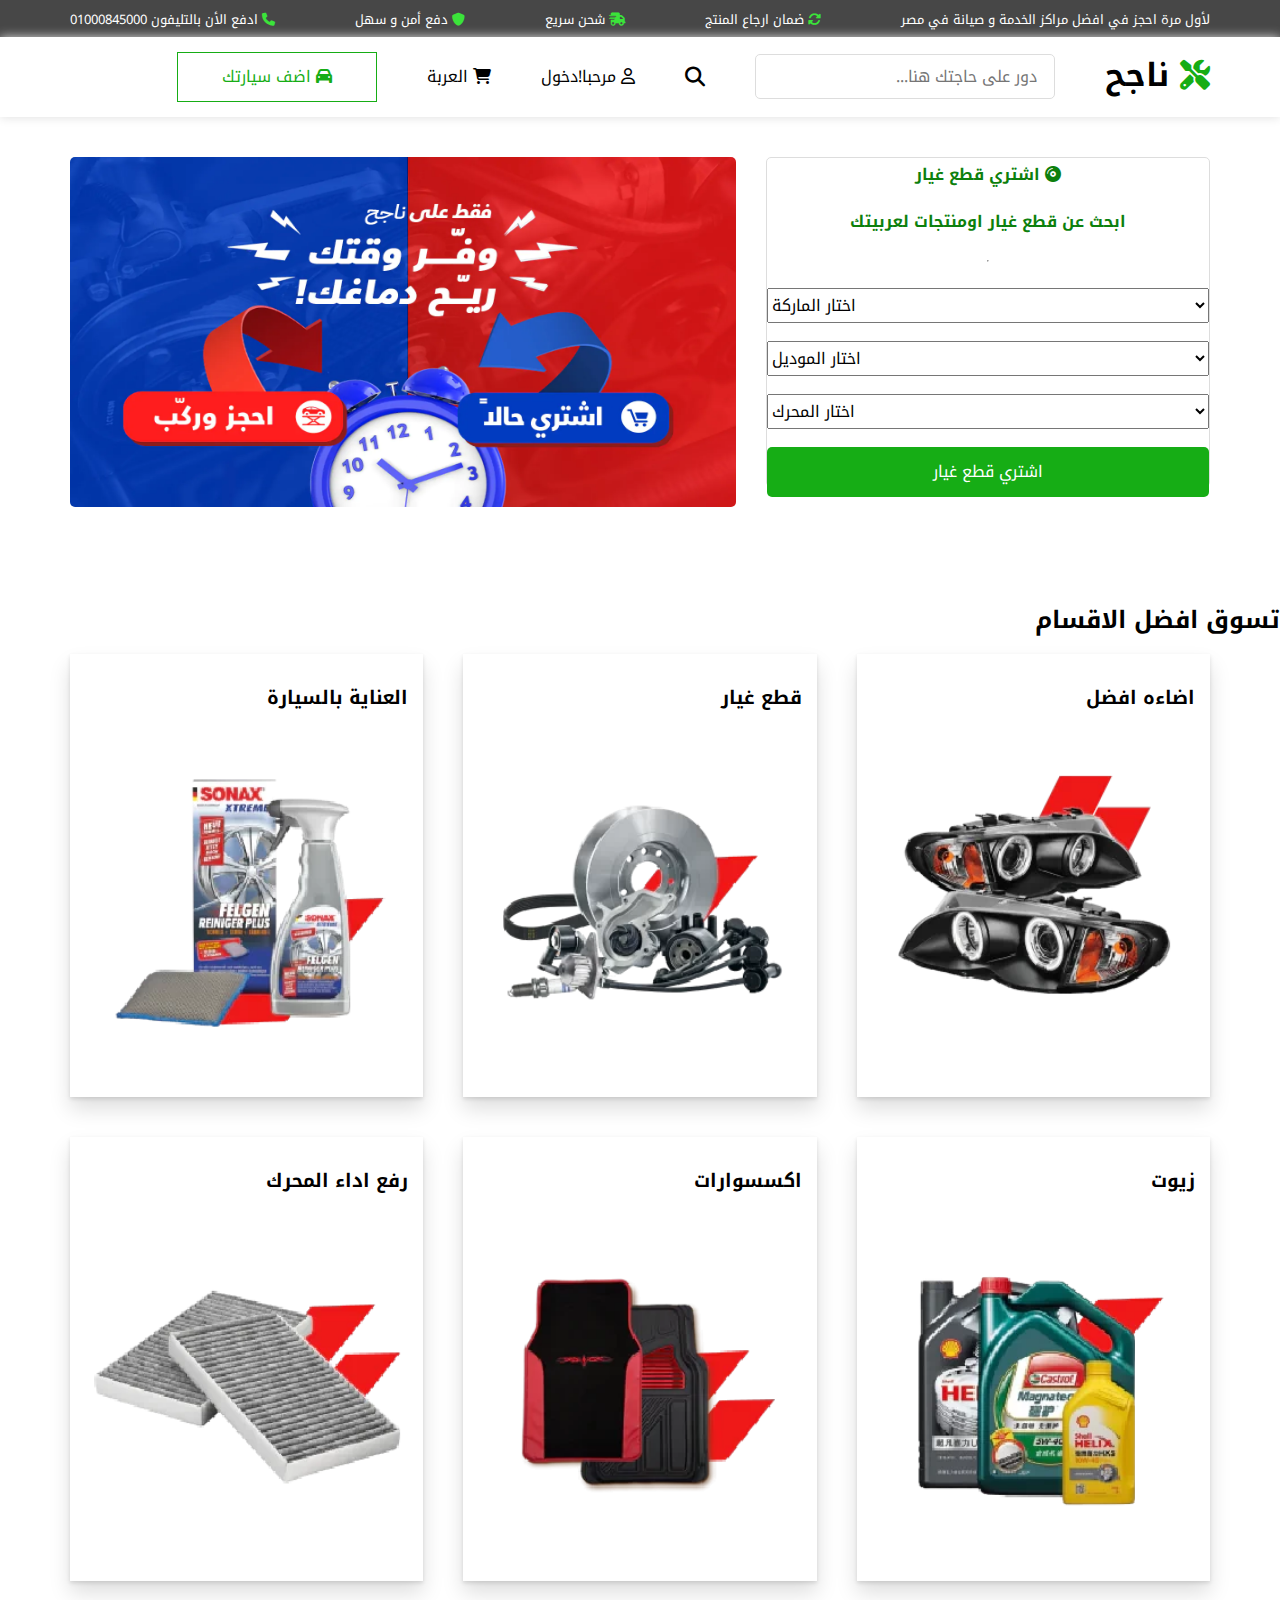
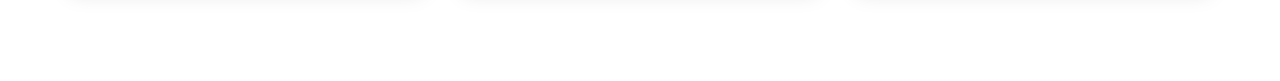
==== index.html @ ff935a99 "first commit" ====
<!DOCTYPE html>
<html lang="en">
  <head>
    <meta charset="UTF-8" />
    <meta name="viewport" content="width=device-width, initial-scale=1.0" />
    <!-- Google-Font -->
    <link rel="preconnect" href="https://fonts.googleapis.com" />
    <link rel="preconnect" href="https://fonts.gstatic.com" crossorigin />
    <link
      href="https://fonts.googleapis.com/css2?family=Noto+Kufi+Arabic:wght@100..900&display=swap"
      rel="stylesheet"
    />
    <!-- Style -->
    <link rel="stylesheet" href="css/Style.css" />
    <!-- FontAsome -->
    <link rel="stylesheet" href="css/all.min.css" />
    <!-- Normalize -->
    <link rel="stylesheet" href="css/normalize.css" />
    <title>Nageh</title>
  </head>
  <body>
    <!-- Start Small header -->
    <div class="small-header">
      <div class="container">
        <div class="support">
          <p>لأول مرة احجز في افضل مراكز الخدمة و صيانة في مصر</p>
          <p class="restore">
            ضمان ارجاع المنتج <i class="fa-solid fa-rotate"></i>
          </p>
          <p class="Fast">شحن سريع <i class="fa-solid fa-truck-fast"></i></p>
          <p class="safe">دفع أمن و سهل <i class="fa-solid fa-shield"></i></p>
          <p class="phone">
            ادفع الأن بالتليفون 01000845000 <i class="fa-solid fa-phone"></i>
          </p>
        </div>
      </div>
    </div>
    <!-- End Small header -->
    <!-- Start header -->
    <div class="header">
      <div class="container">
        <div class="search">
          <div class="So">
            <h1>ناجح <i class="fa-solid fa-screwdriver-wrench"></i></h1>
            <input type="search" placeholder="...دور على حاجتك هنا" />
            <i class="fa-solid fa-magnifying-glass" style="font-size: 20px"></i>
            <p>مرحبا!دخول <i class="fa-regular fa-user"></i></p>
            <p>العربة <i class="fa-solid fa-cart-shopping"></i></p>
            <button>اضف سيارتك <i class="fa-solid fa-car"></i></button>
          </div>
        </div>
      </div>
    </div>
    <!-- End header -->
    <!-- Start section -->
    <div class="section">
      <div class="container">
        <div class="selection">
          <div class="box-1">
            <div class="select">
              <p>اشتري قطع غيار <i class="fa-solid fa-compact-disc"></i></p>
              <p class="title">ابحث عن قطع غيار اومنتجات لعربيتك</p>
              <hr />
              <select name="make" id="">
                <option value>اختار الماركة</option>
                <option value>SKODA</option>
                <option value>VOLKSWAGEN</option>
                <option value>AUDI</option>
                <option value>KODIAC</option>
                <option value>TIGUAN</option>
              </select>
              <select name="model" id="">
                <option value>اختار الموديل</option>
                <option value>2000-2004</option>
                <option value>2005-2008</option>
                <option value>2009-2012</option>
                <option value>2013-2015</option>
                <option value>2016-2018</option>
              </select>
              <select name="Engine" id="">
                <option value>اختار المحرك</option>
                <option value>1600</option>
                <option value>1400</option>
                <option value>2000T</option>
              </select>
              <button>اشتري قطع غيار</button>
            </div>
          </div>
          <div class="box-2">
            <img src="image/tpQ9F20706.jpg.png" alt="" />
          </div>
        </div>
      </div>
    </div>
    <!-- End section -->
    <!-- Start Gallery -->
    <div class="gallery" id="gallery">
      <h2 class="main-title">تسوق افضل الاقسام</h2>
      <div class="container">
        <div class="box">
          <div class="image">
            <h3>اضاءه افضل</h3>
            <a href="products.html"
              ><img decoding="async" src="image/16695.webp" alt=""
            /></a>
          </div>
        </div>
        <div class="box">
          <div class="image">
            <h3>قطع غيار</h3>
            <a href="products.html"
              ><img decoding="async" src="image/16697.webp" alt=""
            /></a>
          </div>
        </div>
        <div class="box">
          <div class="image">
            <h3>العناية بالسيارة</h3>
            <a href="products.html">
              <img decoding="async" src="image/16698.webp" alt="" />
            </a>
          </div>
        </div>
        <div class="box">
          <div class="image">
            <h3>زيوت</h3>
            <a href="products.html">
              <img decoding="async" src="image/16701.webp" alt="" />
            </a>
          </div>
        </div>
        <div class="box">
          <div class="image">
            <h3>اكسسوارات</h3>
            <a href="products.html">
              <img decoding="async" src="image/16700.webp" alt="" />
            </a>
          </div>
        </div>
        <div class="box">
          <div class="image">
            <h3>رفع اداء المحرك</h3>
            <a href="products.html">
              <img decoding="async" src="image/16702.webp" alt="" />
            </a>
          </div>
        </div>
      </div>
    </div>
    <!-- End Gallery -->
  </body>
</html>
---- css/Style.css ----
* {
  -webkit-box-sizing: border-box;
  -moz-box-sizing: border-box;
  box-sizing: border-box;
}
:root {
  --main-color: #16ad15;
  --main-color-alt: #16ad15;
  --main-transition: 0.3s;
  --main-padding-top: 100px;
  --main-padding-bottom: 100px;
  --section-background: #ececec;
}

html {
  scroll-behavior: smooth;
}
body {
  font-family: "Noto Kufi Arabic", sans-serif;
}
a {
  text-decoration: none;
}
ul {
  list-style: none;
  margin: 0;
  padding: 0;
}
.container {
  padding-left: 15px;
  padding-right: 15px;
  margin-left: auto;
  margin-right: auto;
}
/* Small */
@media (min-width: 768px) {
  .container {
    width: 750px;
  }
}
/* Medium */
@media (min-width: 992px) {
  .container {
    width: 970px;
  }
}
/* Large */
@media (min-width: 1200px) {
  .container {
    width: 1170px;
  }
}
/* End-Small header */
.small-header {
  background-color: #474747;
  position: relative;
  height: 37px;
}
.support {
  display: flex;
  flex-wrap: wrap;
  color: white;
  flex-direction: row-reverse;
  justify-content: space-between;
  align-items: center;
  font-size: 13px;
}
.support p {
  cursor: pointer;
  transition: 0.3s;
}
.support i {
  color: #3be33a;
}
@media (max-width: 767px) {
  .restore,
  .Fast,
  .safe,
  .phone {
    display: none;
  }
}
@media (max-width: 767px) {
  .support:first-child {
    width: 100%;
  }
}
.support p:hover {
  color: #3be33a;
  padding-left: 5px;
}
/* End-Small header */
.header {
  position: relative;
  box-shadow: 0 0 10px #ddd;
}
.search {
  display: flex;
  flex-direction: row-reverse;
  justify-content: space-between;
  align-items: center;
}
.So {
  display: flex;
  flex-wrap: wrap;
  flex-direction: row-reverse;
  gap: 10px;
  align-items: center;
  justify-content: space-around;
  gap: 50px;
}
input {
  width: 300px;
  height: 45px;
  border-radius: 5px;
  border: solid 1px #ddd;
}
@media (max-width: 767px) {
  .So input {
    display: none;
  }
}
@media (max-width: 767px) {
  .So {
    gap: 0;
  }
}

::placeholder {
  text-align: right;
}
.So h1 i {
  color: #16ad15;
  font-size: 30px;
}

.So button {
  height: 50px;
  width: 200px;
  color: #16ad15;
  background-color: white;
  border: solid 1px #16ad15;
  transition: 0.3s;
}
@media (max-width: 767px) {
  .So i {
    font-size: 15px;
  }
}
@media (max-width: 767px) {
  .So button {
    font-size: 15px;
    width: 100%;
  }
}
.So button:hover {
  color: white;
  background-color: #16ad15;
}
/* Start Section */
.selection {
  display: flex;
  justify-content: space-around;
  flex-direction: row-reverse;
  align-items: center;
  position: relative;
  margin-top: 40px;
  gap: 30px;
}

img {
  width: 100%;
  height: 350px;
  border-radius: 5px;
}
.box-1 {
  height: 330px;
  border: solid 1px #ddd;
  display: flex;
  flex-direction: column;
  gap: 4px;
  text-align: center;
  width: 40%;
  border-radius: 5px;
}
.box-1 button {
  background-color: #16ad15;
  color: white;
  border: none;
  height: 50px;
  cursor: pointer;
  transition: var(--main-transition);
  line-height: normal;
  border-radius: 5px;
}
.box-1 p {
  margin: 0;
  line-height: 1.5;
}
.box-1 button:hover {
  background-color: #0d800d;
}
.select {
  display: flex;
  flex-direction: column;
  gap: 18px;
  height: -57px;
}
.select p {
  color: #0d800d;
  font-weight: bold;
  margin: 0;
  padding-top: 5px;
}
.box-2 {
  width: 60%;
  height: 330px;
}
@media (max-width: 767px) {
  .selection {
    display: flex;
    flex-direction: column-reverse;
  }
}
@media (max-width: 767px) {
  .box-1 {
    width: 100%;
  }
}
@media (max-width: 767px) {
  .box-2 {
    width: 100%;
  }
}
@media (max-width: 767px) {
  .box-2 img {
    width: 100%;
  }
}
/* End Section */
/* Start Gallery */
.gallery {
  padding-top: var(--main-padding-top);
  padding-bottom: var(--main-padding-bottom);
  position: relative;
  direction: rtl;
}
.gallery .container {
  display: grid;
  grid-template-columns: repeat(auto-fill, minmax(300px, 1fr));
  gap: 40px;
}
.gallery .box {
  padding: 15px;
  background-color: white;
  box-shadow: 0px 12px 20px 0px rgb(0 0 0 / 13%),
    0px 2px 4px 0px rgb(0 0 0 / 12%);
}
.gallery .box .image {
  position: relative;
  overflow: hidden;
}
.gallery .box .image::before {
  content: "";
  position: absolute;
  top: 50%;
  left: 50%;
  transform: translate(-50%, -50%);
  background-color: rgb(255 255 255 / 20%);
  width: 0;
  height: 0;
  opacity: 0;
  z-index: 2;
}
.gallery .box .image:hover::before {
  animation: flashing 0.7s;
}
.gallery .box img {
  max-width: 100%;
  transition: var(--main-transition);
}
.gallery .box .image:hover img {
  transform: rotate(5deg) scale(1.1);
}
/* End Gallery */
/* Start Footer */
.footer {
  background-color: #191919;
  padding: 70px 0 0;
}
@media (max-width: 767px) {
  .footer {
    text-align: center;
  }
}
.footer .container {
  display: grid;
  grid-template-columns: repeat(auto-fill, minmax(250px, 1fr));
  gap: 40px;
}
.footer .box h3 {
  color: white;
  font-size: 50px;
  margin: 0 0 20px;
}
.footer .box .social {
  display: flex;
}
@media (max-width: 767px) {
  .footer .box .social {
    justify-content: center;
  }
}
.footer .box .social li {
  margin-right: 10px;
}
.footer .box .social li a {
  background-color: #474747;
  color: #b9b9b9;
  display: inline-flex;
  justify-content: center;
  align-items: center;
  width: 50px;
  height: 50px;
  font-size: 20px;
  transition: var(--main-transition);
}
.footer .box .social .facebook:hover {
  background-color: #1877f2;
}
.footer .box .social .twitter:hover {
  background-color: #1da1f2;
}
.footer .box .social .youtube:hover {
  background-color: #ff0000;
}
.footer .box .text {
  line-height: 2;
  color: #b9b9b9;
}
.footer .box .links li {
  padding: 15px 0;
  transition: var(--main-transition);
}
.footer .box .links li:not(:last-child) {
  border-bottom: 1px solid #444;
}
.footer .box .links li:hover {
  padding-left: 10px;
}
.footer .box .links li:hover a {
  color: white;
}
.footer .box .links li a {
  color: #b9b9b9;
  transition: var(--main-transition);
}
.footer .box .links li a::before {
  font-family: "Font Awesome 5 Free";
  content: "\F101";
  font-weight: 900;
  margin-right: 10px;
  color: var(--main-color);
}
.footer .box .line {
  display: flex;
  align-items: center;
  color: #b9b9b9;
  margin-bottom: 30px;
}
@media (max-width: 767px) {
  .footer .box .line {
    flex-direction: column;
  }
}
.footer .box .line i {
  font-size: 25px;
  color: var(--main-color);
  margin-right: 10px;
}
@media (max-width: 767px) {
  .footer .box .line i {
    margin-right: 0;
    margin-bottom: 15px;
  }
}
.footer .box .line .info {
  line-height: 1.7;
  flex: 1;
}
.footer .box .line .info span {
  display: block;
}
.footer .footer-gallery img {
  width: 78px;
  border: 3px solid white;
  margin: 2px;
}
.footer .copyright {
  padding: 25px 0;
  text-align: center;
  color: white;
  margin: 50px 0 0;
  border-top: 1px solid #444;
}
/* End Footer */
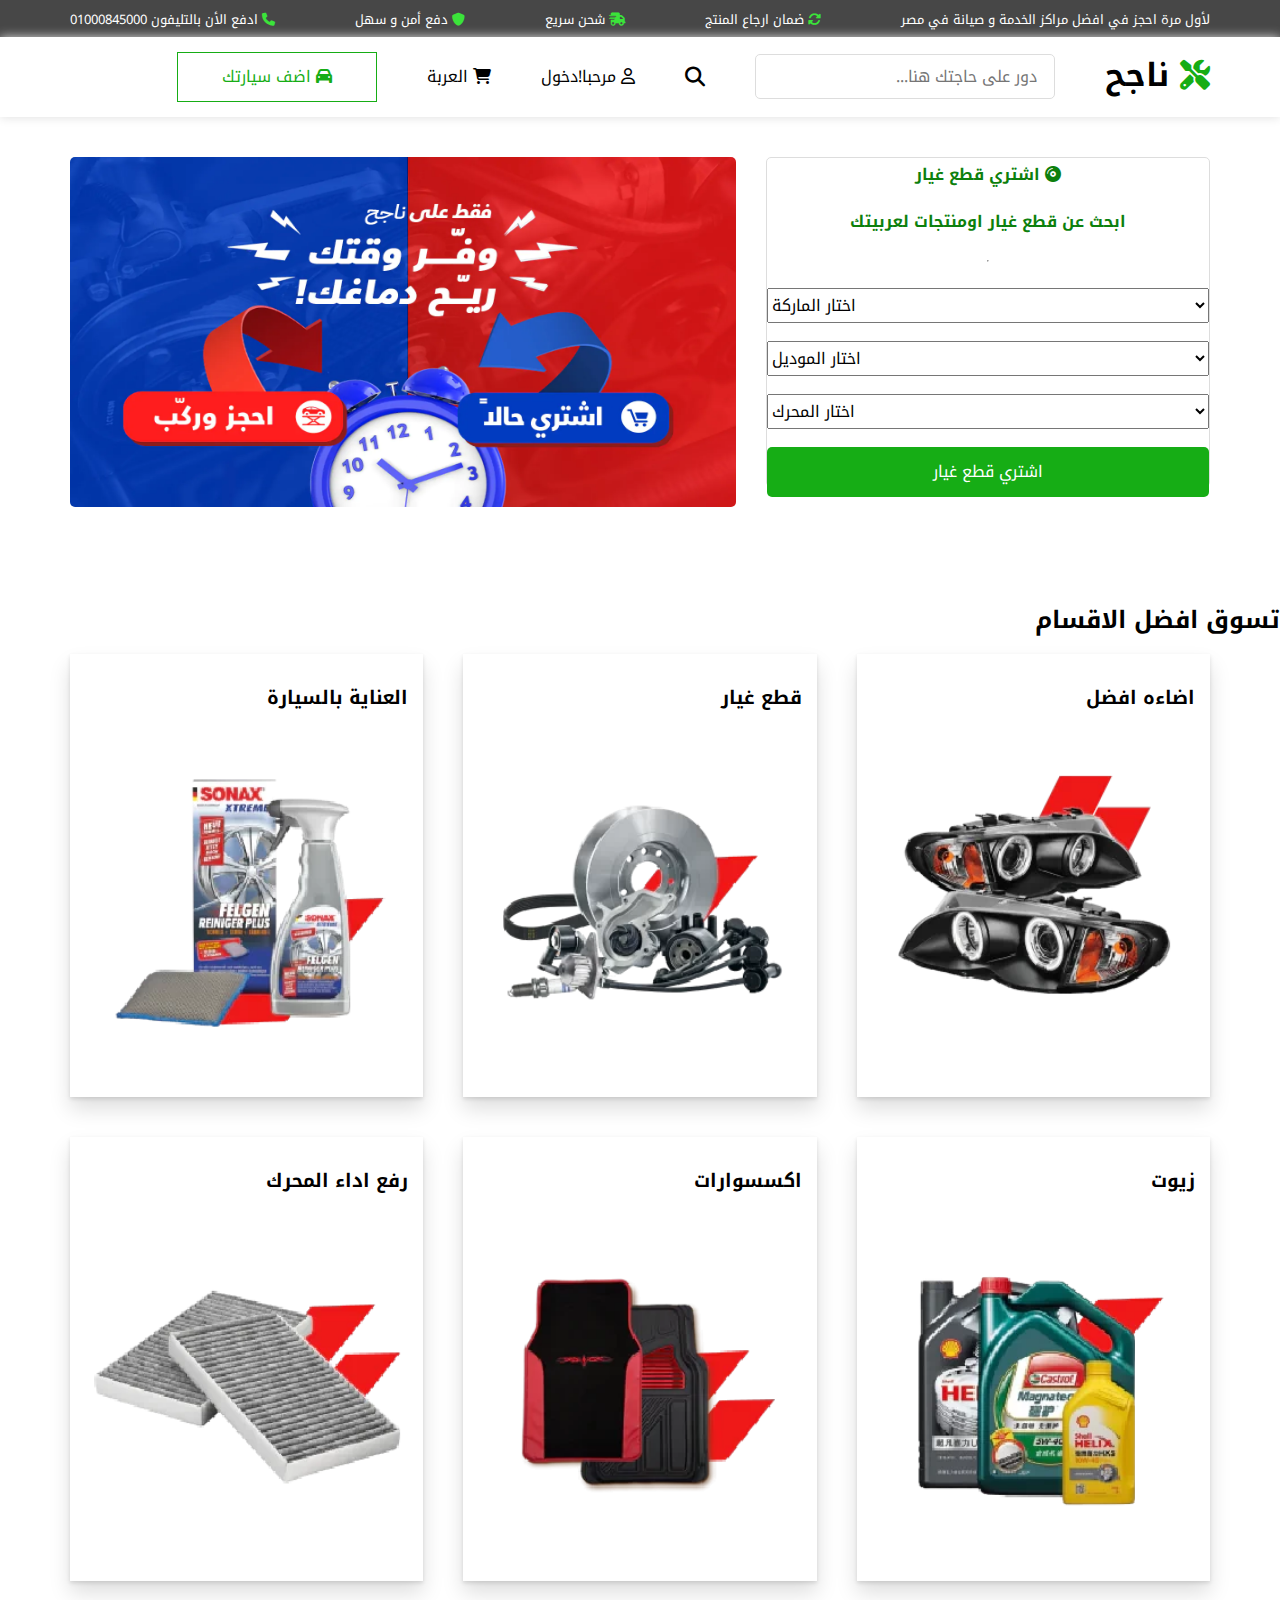
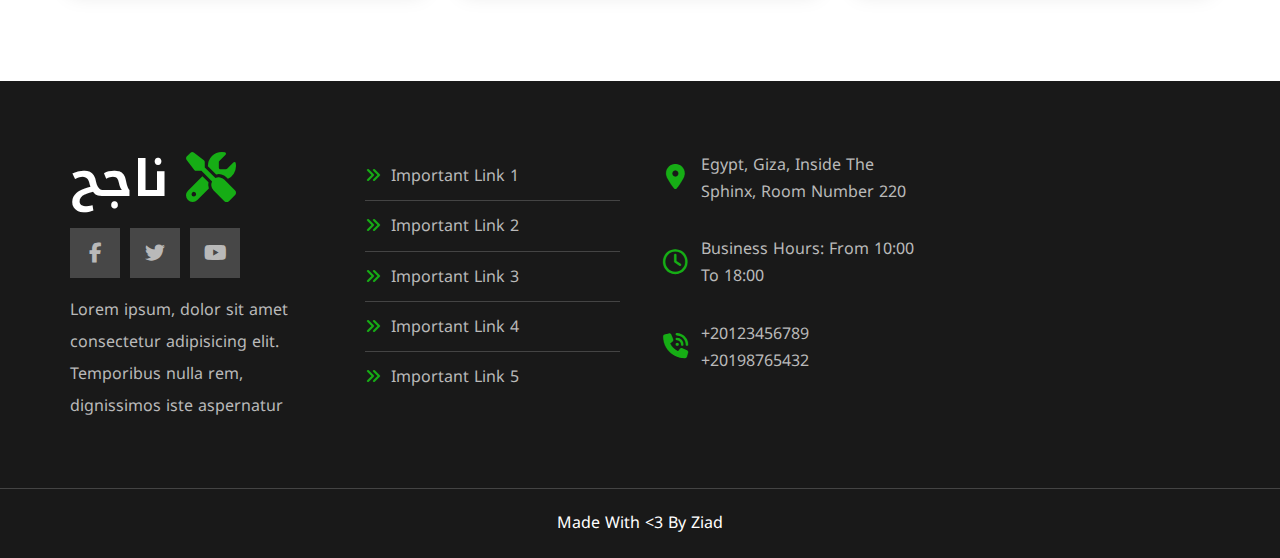
==== commit bf81e81b: "update" ====
--- a/index.html
+++ b/index.html
@@ -148,5 +148,70 @@
       </div>
     </div>
     <!-- End Gallery -->
+    <!-- Start Footer -->
+    <div class="footer">
+      <div class="container">
+        <div class="box">
+          <h3>
+            ناجح
+            <i
+              class="fa-solid fa-screwdriver-wrench"
+              style="color: #16ad15"
+            ></i>
+          </h3>
+          <ul class="social">
+            <li>
+              <a href="#" class="facebook">
+                <i class="fab fa-facebook-f"></i>
+              </a>
+            </li>
+            <li>
+              <a href="#" class="twitter">
+                <i class="fab fa-twitter"></i>
+              </a>
+            </li>
+            <li>
+              <a href="#" class="youtube">
+                <i class="fab fa-youtube"></i>
+              </a>
+            </li>
+          </ul>
+          <p class="text">
+            Lorem ipsum, dolor sit amet consectetur adipisicing elit. Temporibus
+            nulla rem, dignissimos iste aspernatur
+          </p>
+        </div>
+        <div class="box">
+          <ul class="links">
+            <li><a href="#">Important Link 1</a></li>
+            <li><a href="#">Important Link 2</a></li>
+            <li><a href="#">Important Link 3</a></li>
+            <li><a href="#">Important Link 4</a></li>
+            <li><a href="#">Important Link 5</a></li>
+          </ul>
+        </div>
+        <div class="box">
+          <div class="line">
+            <i class="fas fa-map-marker-alt fa-fw"></i>
+            <div class="info">
+              Egypt, Giza, Inside The Sphinx, Room Number 220
+            </div>
+          </div>
+          <div class="line">
+            <i class="far fa-clock fa-fw"></i>
+            <div class="info">Business Hours: From 10:00 To 18:00</div>
+          </div>
+          <div class="line">
+            <i class="fas fa-phone-volume fa-fw"></i>
+            <div class="info">
+              <span>+20123456789</span>
+              <span>+20198765432</span>
+            </div>
+          </div>
+        </div>
+      </div>
+      <p class="copyright">Made With &lt;3 By Ziad</p>
+    </div>
+    <!-- End Footer -->
   </body>
 </html>
